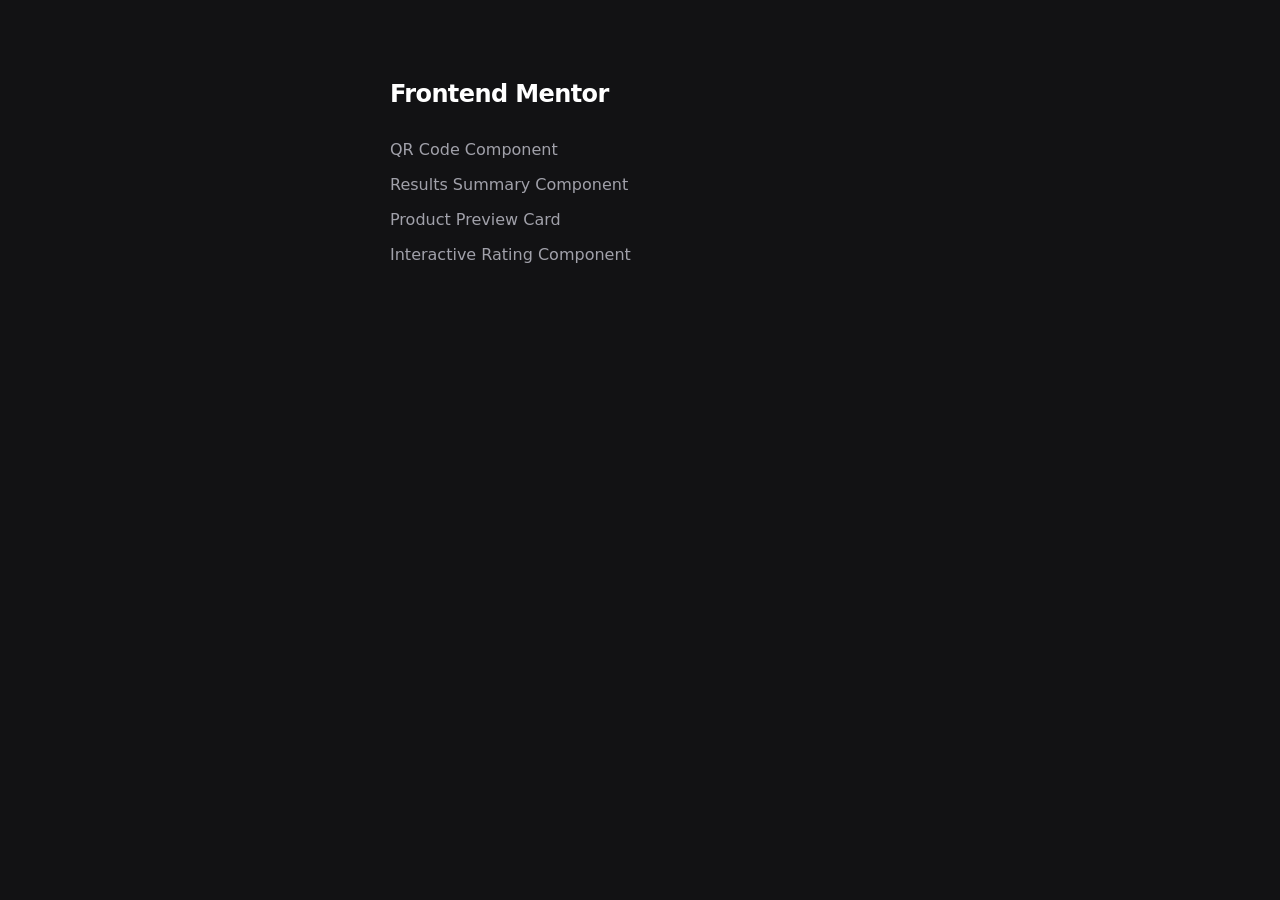
==== index.html @ f80be7c2 "Add initial index.html with basic structure" ====
<!-- yes, this single index file is entirely generated by AI. -->
<!DOCTYPE html>
<html lang="en">
<head>
    <meta charset="UTF-8">
    <meta name="viewport" content="width=device-width, initial-scale=1.0">
    <title>Frontend Mentor Solutions</title>
    <style>
        /* Modern, minimalist dark mode reset */
        body {
            font-family: system-ui, -apple-system, sans-serif;
            background-color: #121214;
            color: #e4e4e7;
            max-width: 500px;
            margin: 80px auto;
            padding: 0 24px;
            -webkit-font-smoothing: antialiased;
        }

        h1 {
            font-size: 1.5rem;
            font-weight: 600;
            letter-spacing: -0.025em;
            margin-bottom: 32px;
            color: #ffffff;
        }

        ul {
            list-style: none;
            padding: 0;
            margin: 0;
        }

        li {
            margin: 16px 0;
        }

        /* Clean, borderless links with a smooth fade */
        a {
            color: #a1a1aa;
            text-decoration: none;
            font-size: 1rem;
            transition: color 0.2s ease;
            display: inline-block;
        }

        a:hover {
            color: #38bdf8; /* Subtle electric blue pop on hover */
        }
    </style>
</head>
<body>

    <h1>Frontend Mentor</h1>
    
    <ul>
        <li><a href="./qr-code-component/index.html" target="_blank">QR Code Component</a></li>
        <li><a href="./results-summary-component/index.html" target="_blank">Results Summary Component</a></li>
        <li><a href="./product-preview-card/index.html" target="_blank">Product Preview Card</a></li>
        <li><a href="./interactive-rating-component/index.html" target="_blank">Interactive Rating Component</a></li>
    </ul>

</body>
</html>
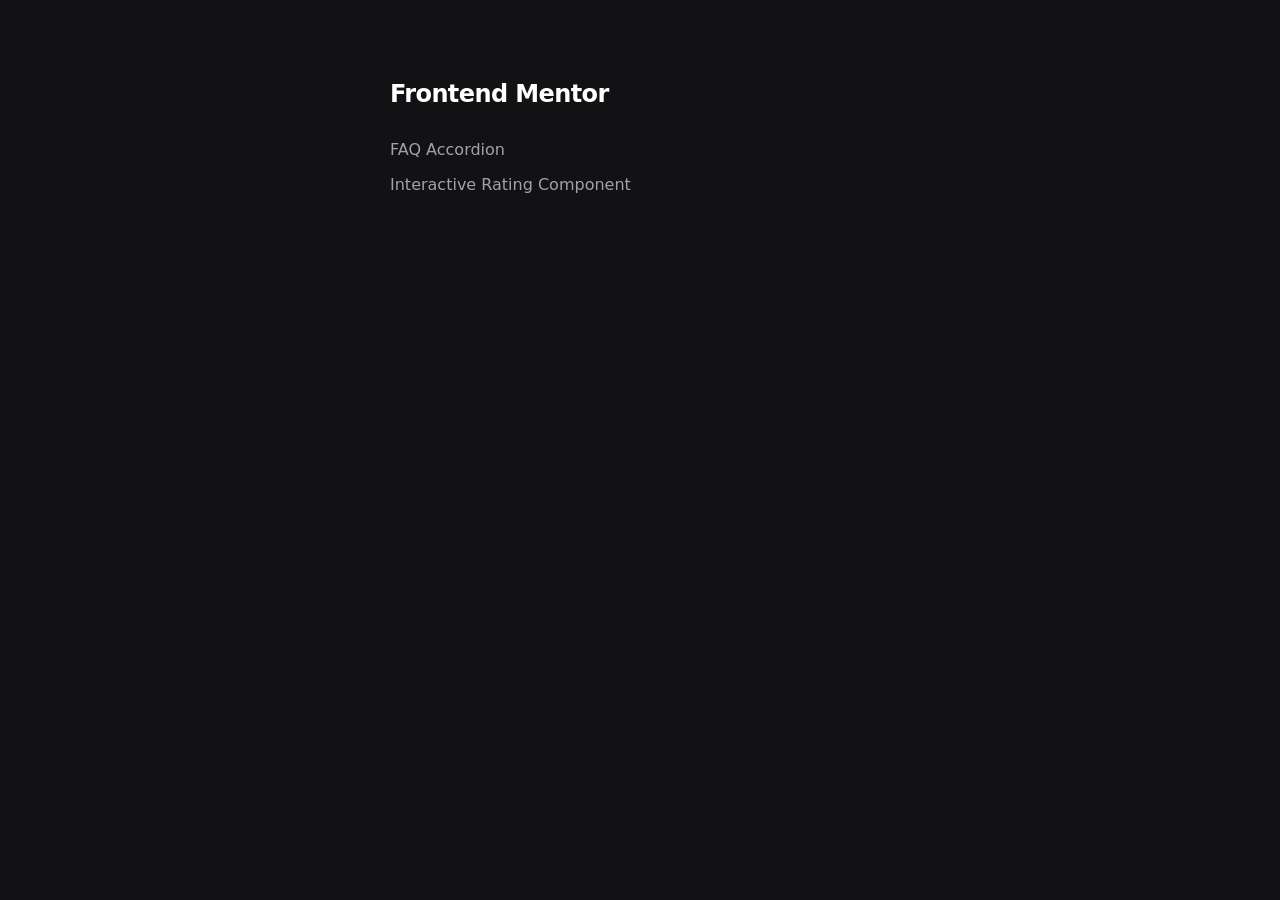
==== commit eb8d51ed: "Update links in index.html for components" ====
--- a/index.html
+++ b/index.html
@@ -54,10 +54,8 @@
     <h1>Frontend Mentor</h1>
     
     <ul>
-        <li><a href="./qr-code-component/index.html" target="_blank">QR Code Component</a></li>
-        <li><a href="./results-summary-component/index.html" target="_blank">Results Summary Component</a></li>
-        <li><a href="./product-preview-card/index.html" target="_blank">Product Preview Card</a></li>
-        <li><a href="./interactive-rating-component/index.html" target="_blank">Interactive Rating Component</a></li>
+        <li><a href="./faq-accordion" target="_blank">FAQ Accordion</a></li>
+        <li><a href="./interactive-rating-component" target="_blank">Interactive Rating Component</a></li>
     </ul>
 
 </body>
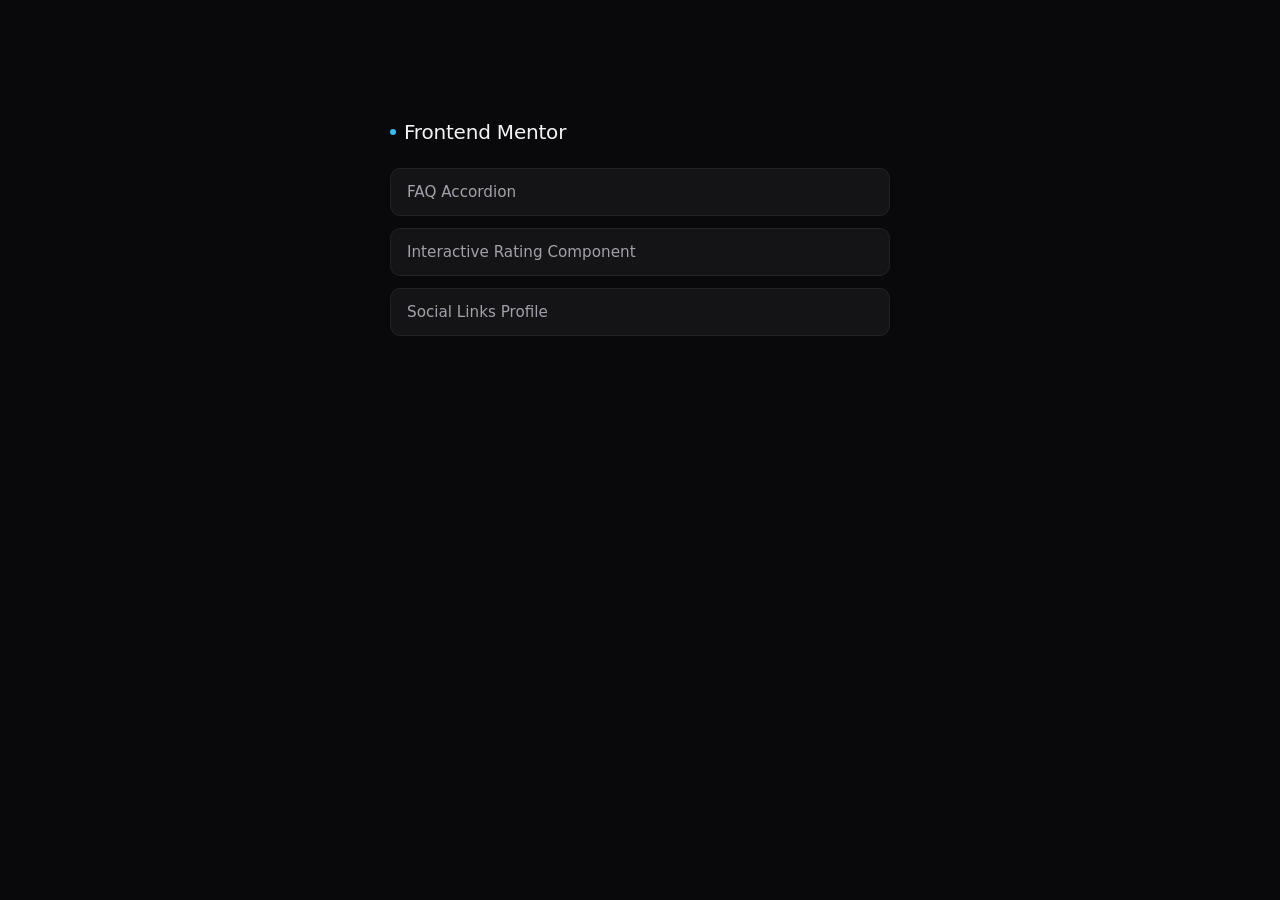
==== commit 8ff33c8c: "Refine styles and update link target attributes" ====
--- a/index.html
+++ b/index.html
@@ -9,43 +9,80 @@
         /* Modern, minimalist dark mode reset */
         body {
             font-family: system-ui, -apple-system, sans-serif;
-            background-color: #121214;
+            background-color: #09090b; /* Slightly deeper, premium dark */
             color: #e4e4e7;
             max-width: 500px;
-            margin: 80px auto;
+            margin: 120px auto; /* More breathing room at the top */
             padding: 0 24px;
             -webkit-font-smoothing: antialiased;
         }
 
         h1 {
-            font-size: 1.5rem;
-            font-weight: 600;
-            letter-spacing: -0.025em;
-            margin-bottom: 32px;
-            color: #ffffff;
+            font-size: 1.25rem; /* Slightly smaller, more elegant */
+            font-weight: 500;
+            letter-spacing: -0.01em;
+            margin-bottom: 24px;
+            color: #f4f4f5;
+            display: flex;
+            align-items: center;
+            gap: 8px;
+        }
+
+        /* Subtle indicator dot next to title */
+        h1::before {
+            content: '';
+            display: inline-block;
+            width: 6px;
+            height: 6px;
+            background-color: #38bdf8;
+            border-radius: 50%;
         }
 
         ul {
             list-style: none;
             padding: 0;
             margin: 0;
+            display: flex;
+            flex-direction: column;
+            gap: 12px; /* Uniform spacing */
         }
 
-        li {
-            margin: 16px 0;
-        }
-
-        /* Clean, borderless links with a smooth fade */
+        /* Elegant, fully clickable row */
         a {
             color: #a1a1aa;
             text-decoration: none;
-            font-size: 1rem;
-            transition: color 0.2s ease;
-            display: inline-block;
+            font-size: 0.95rem;
+            display: flex;
+            justify-content: space-between;
+            align-items: center;
+            padding: 14px 16px;
+            background-color: #141416;
+            border: 1px solid #222226;
+            border-radius: 10px;
+            transition: all 0.2s cubic-bezier(0.4, 0, 0.2, 1);
         }
 
+        /* Hover states */
         a:hover {
-            color: #38bdf8; /* Subtle electric blue pop on hover */
+            color: #ffffff;
+            background-color: #18181c;
+            border-color: #38bdf8; /* Uses your electric blue for a crisp border */
+            transform: translateY(-1px); /* Micro-interaction */
+        }
+
+        /* Sleek disclosure arrow that reveals on hover */
+        a::after {
+            content: '→';
+            font-family: monospace;
+            color: #38bdf8;
+            opacity: 0;
+            transform: translateX(-6px);
+            transition: all 0.2s ease;
+        }
+
+        a:hover::after {
+            opacity: 1;
+            transform: translateX(0);
         }
     </style>
 </head>
@@ -56,6 +93,7 @@
     <ul>
         <li><a href="./faq-accordion" target="_blank">FAQ Accordion</a></li>
         <li><a href="./interactive-rating-component" target="_blank">Interactive Rating Component</a></li>
+        <li><a href="./social-links-profile" target="_blank">Social Links Profile</a></li>
     </ul>
 
 </body>
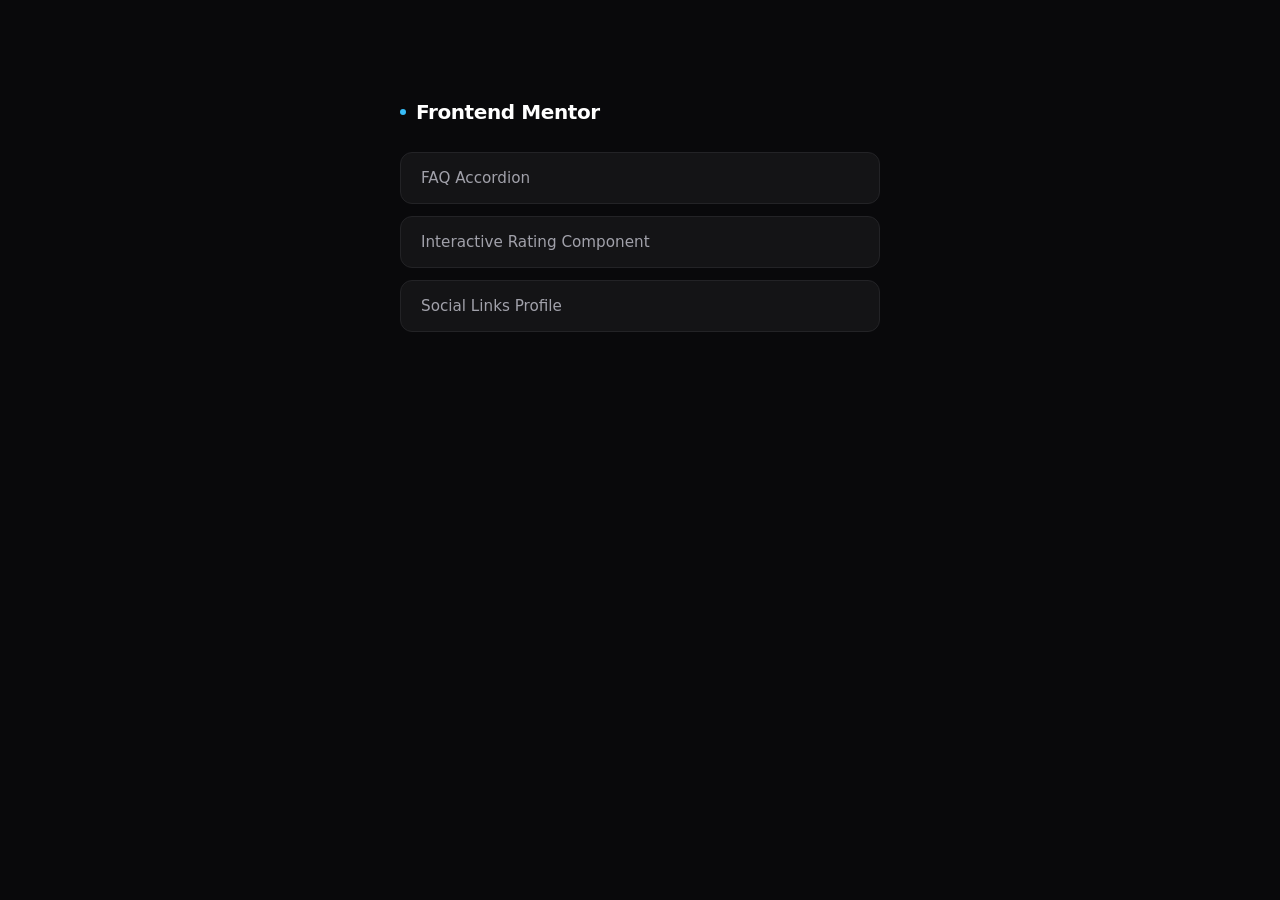
==== commit acb020df: "Update index.html" ====
--- a/index.html
+++ b/index.html
@@ -1,4 +1,3 @@
-<!-- yes, this single index file is entirely generated by AI. -->
 <!DOCTYPE html>
 <html lang="en">
 <head>
@@ -9,32 +8,32 @@
         /* Modern, minimalist dark mode reset */
         body {
             font-family: system-ui, -apple-system, sans-serif;
-            background-color: #09090b; /* Slightly deeper, premium dark */
+            background-color: #09090b;
             color: #e4e4e7;
-            max-width: 500px;
-            margin: 120px auto; /* More breathing room at the top */
+            max-width: 480px;
+            margin: 100px auto;
             padding: 0 24px;
             -webkit-font-smoothing: antialiased;
         }
 
         h1 {
-            font-size: 1.25rem; /* Slightly smaller, more elegant */
-            font-weight: 500;
-            letter-spacing: -0.01em;
-            margin-bottom: 24px;
-            color: #f4f4f5;
+            font-size: 1.25rem;
+            font-weight: 600;
+            letter-spacing: -0.02em;
+            margin-bottom: 28px;
+            color: #ffffff;
             display: flex;
             align-items: center;
-            gap: 8px;
+            gap: 10px;
         }
 
-        /* Subtle indicator dot next to title */
+        /* Subtle accent dot next to the title */
         h1::before {
             content: '';
             display: inline-block;
             width: 6px;
             height: 6px;
-            background-color: #38bdf8;
+            background-color: #38bdf8; /* Electric blue accent */
             border-radius: 50%;
         }
 
@@ -42,42 +41,41 @@
             list-style: none;
             padding: 0;
             margin: 0;
-            display: flex;
-            flex-direction: column;
-            gap: 12px; /* Uniform spacing */
         }
 
-        /* Elegant, fully clickable row */
+        li {
+            margin-bottom: 12px;
+        }
+
+        /* Turned links into clean, tactile container rows */
         a {
+            display: flex;
+            justify-content: space-between;
+            align-items: center;
             color: #a1a1aa;
             text-decoration: none;
             font-size: 0.95rem;
-            display: flex;
-            justify-content: space-between;
-            align-items: center;
-            padding: 14px 16px;
+            padding: 16px 20px;
             background-color: #141416;
-            border: 1px solid #222226;
-            border-radius: 10px;
-            transition: all 0.2s cubic-bezier(0.4, 0, 0.2, 1);
+            border: 1px solid #232326;
+            border-radius: 12px;
+            transition: transform 0.2s ease, border-color 0.2s ease, color 0.2s ease;
         }
 
-        /* Hover states */
         a:hover {
             color: #ffffff;
-            background-color: #18181c;
-            border-color: #38bdf8; /* Uses your electric blue for a crisp border */
-            transform: translateY(-1px); /* Micro-interaction */
+            border-color: #3f3f46;
+            background-color: #18181b;
+            transform: translateY(-1px); /* Slight lift on hover */
         }
 
-        /* Sleek disclosure arrow that reveals on hover */
+        /* A smooth, modern arrow reveal */
         a::after {
             content: '→';
-            font-family: monospace;
-            color: #38bdf8;
             opacity: 0;
             transform: translateX(-6px);
             transition: all 0.2s ease;
+            color: #38bdf8;
         }
 
         a:hover::after {
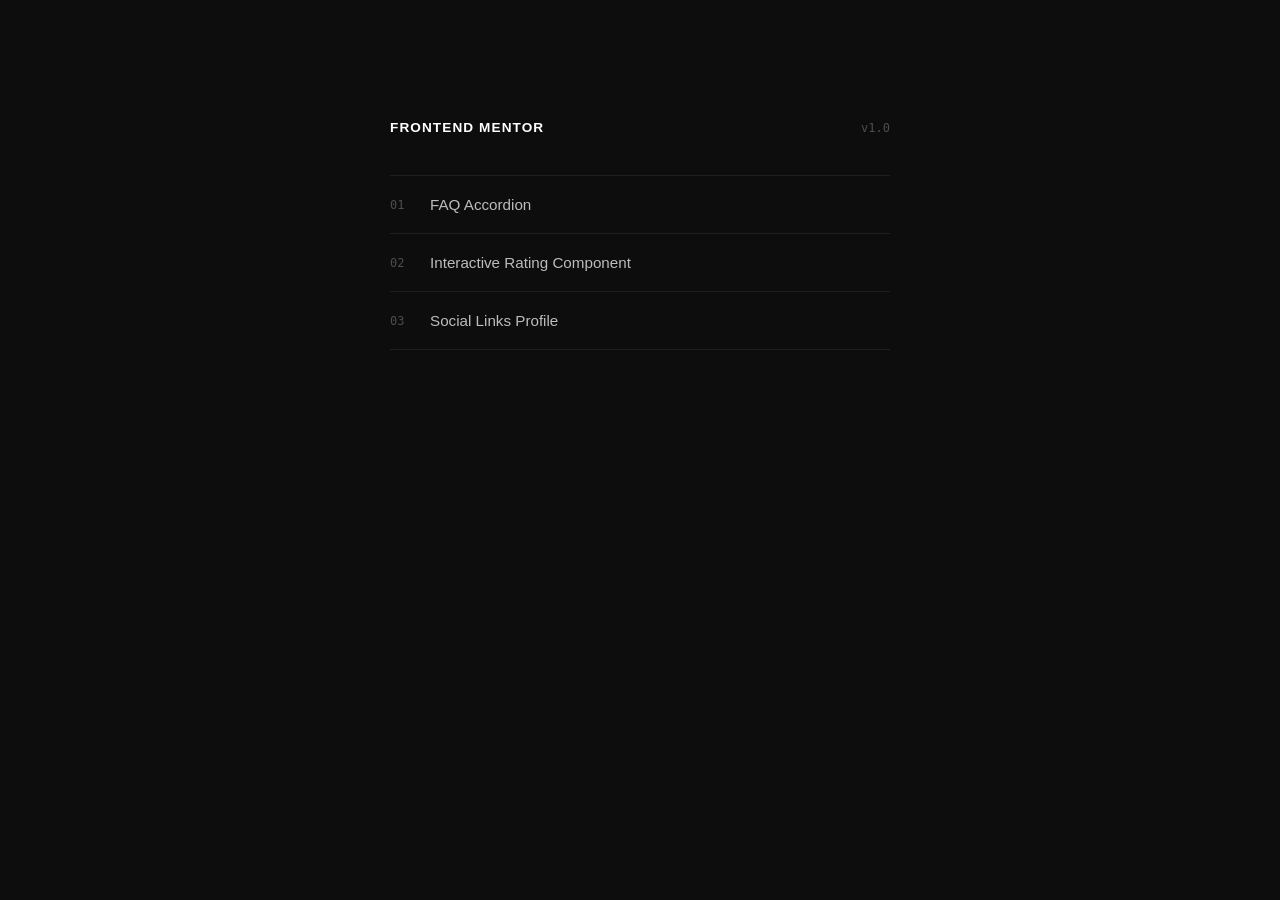
==== commit e989b3ba: "Update index.html" ====
--- a/index.html
+++ b/index.html
@@ -5,93 +5,105 @@
     <meta name="viewport" content="width=device-width, initial-scale=1.0">
     <title>Frontend Mentor Solutions</title>
     <style>
-        /* Modern, minimalist dark mode reset */
+        /* Minimalist, typographic dark mode */
         body {
-            font-family: system-ui, -apple-system, sans-serif;
-            background-color: #09090b;
-            color: #e4e4e7;
-            max-width: 480px;
-            margin: 100px auto;
+            font-family: -apple-system, BlinkMacSystemFont, "Segoe UI", Roboto, sans-serif;
+            background-color: #0d0d0e;
+            color: #949499;
+            max-width: 500px;
+            margin: 120px auto;
             padding: 0 24px;
             -webkit-font-smoothing: antialiased;
         }
 
-        h1 {
-            font-size: 1.25rem;
-            font-weight: 600;
-            letter-spacing: -0.02em;
-            margin-bottom: 28px;
-            color: #ffffff;
+        header {
             display: flex;
-            align-items: center;
-            gap: 10px;
+            justify-content: space-between;
+            align-items: baseline;
+            margin-bottom: 40px;
         }
 
-        /* Subtle accent dot next to the title */
-        h1::before {
-            content: '';
-            display: inline-block;
-            width: 6px;
-            height: 6px;
-            background-color: #38bdf8; /* Electric blue accent */
-            border-radius: 50%;
+        h1 {
+            font-size: 0.85rem;
+            font-weight: 600;
+            text-transform: uppercase;
+            letter-spacing: 0.08em;
+            color: #ffffff;
+            margin: 0;
+        }
+
+        .counter {
+            font-family: ui-monospace, SFMono-Regular, monospace;
+            font-size: 0.75rem;
+            color: #4c4c52;
         }
 
         ul {
             list-style: none;
             padding: 0;
             margin: 0;
+            border-top: 1px solid #1f1f23;
         }
 
         li {
-            margin-bottom: 12px;
+            border-bottom: 1px solid #1f1f23;
         }
 
-        /* Turned links into clean, tactile container rows */
+        /* Clean, line-item interaction instead of bulky cards */
         a {
             display: flex;
-            justify-content: space-between;
             align-items: center;
-            color: #a1a1aa;
+            color: #bcbcbf;
             text-decoration: none;
             font-size: 0.95rem;
-            padding: 16px 20px;
-            background-color: #141416;
-            border: 1px solid #232326;
-            border-radius: 12px;
-            transition: transform 0.2s ease, border-color 0.2s ease, color 0.2s ease;
+            padding: 20px 0;
+            transition: color 0.2s ease, padding-left 0.2s ease;
         }
 
+        /* Monospace numbering gives a deliberate, curated feel */
+        a .index {
+            font-family: ui-monospace, SFMono-Regular, monospace;
+            font-size: 0.75rem;
+            color: #4c4c52;
+            margin-right: 24px;
+            width: 16px;
+            transition: color 0.2s ease;
+        }
+
+        /* Subtle human touch: text shifts slightly right on hover */
         a:hover {
             color: #ffffff;
-            border-color: #3f3f46;
-            background-color: #18181b;
-            transform: translateY(-1px); /* Slight lift on hover */
+            padding-left: 6px;
         }
 
-        /* A smooth, modern arrow reveal */
-        a::after {
-            content: '→';
-            opacity: 0;
-            transform: translateX(-6px);
-            transition: all 0.2s ease;
-            color: #38bdf8;
-        }
-
-        a:hover::after {
-            opacity: 1;
-            transform: translateX(0);
+        a:hover .index {
+            color: #a1a1aa;
         }
     </style>
 </head>
 <body>
 
-    <h1>Frontend Mentor</h1>
+    <header>
+        <h1>Frontend Mentor</h1>
+        <span class="counter">v1.0</span>
+    </header>
     
     <ul>
-        <li><a href="./faq-accordion" target="_blank">FAQ Accordion</a></li>
-        <li><a href="./interactive-rating-component" target="_blank">Interactive Rating Component</a></li>
-        <li><a href="./social-links-profile" target="_blank">Social Links Profile</a></li>
+        <li>
+            <a href="./faq-accordion" target="_blank">
+                <span class="index">01</span>FAQ Accordion
+            </a>
+        </li>
+        <li>
+            <a href="./interactive-rating-component" target="_blank">
+                <span class="index">02</span>Interactive Rating Component
+            </a>
+        </li>
+        <li>
+            <a href="./social-links-profile" target="_blank">
+                <span class="index">03</span>Social Links Profile
+            </a>
+        </li>
     </ul>
 
 </body>
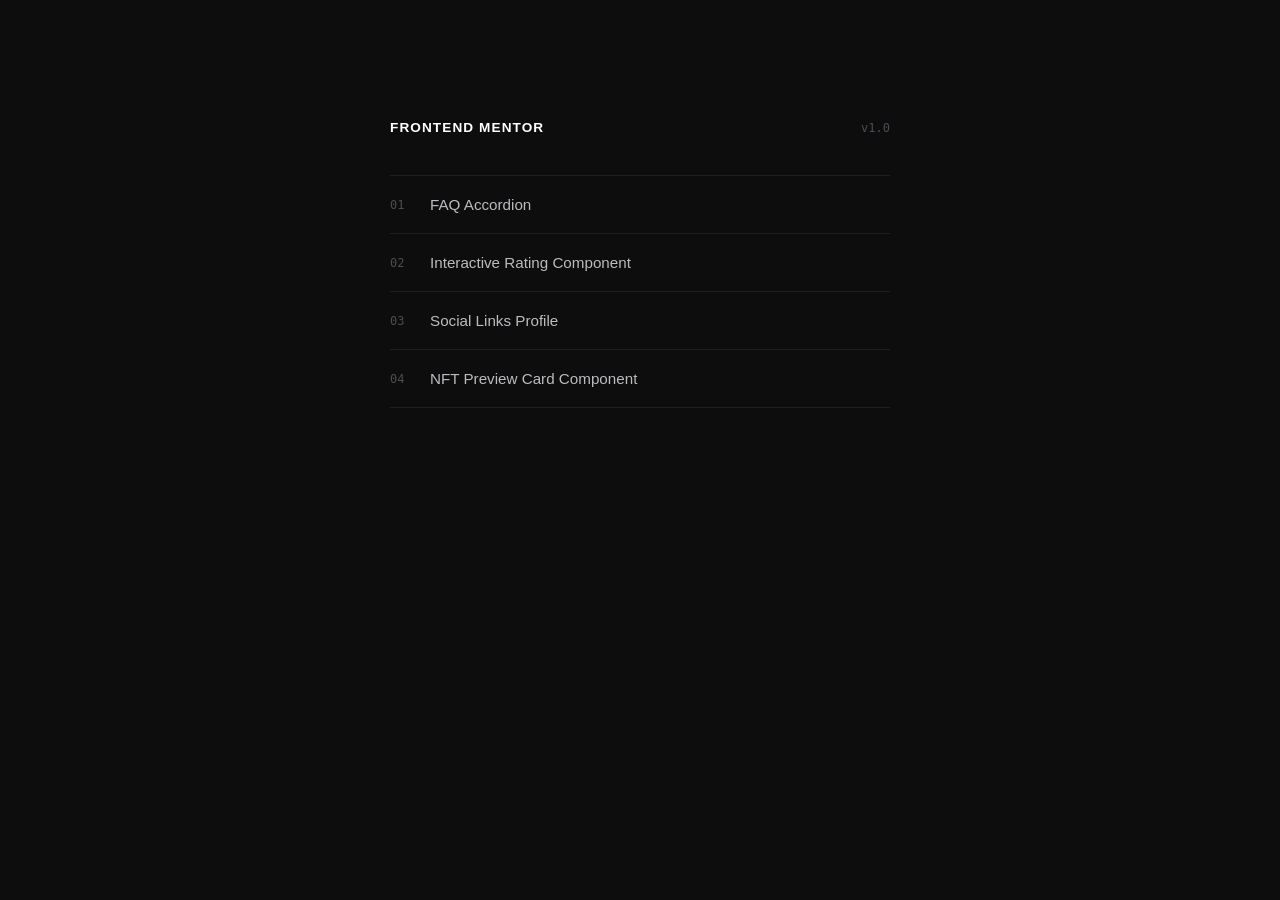
==== commit 848ecc89: "Add NFT Preview Card Component link to index.html" ====
--- a/index.html
+++ b/index.html
@@ -90,7 +90,7 @@
     
     <ul>
         <li>
-            <a href="./faq-accordion" target="_blank">
+            <a href="./faq-accordion/CSS_SOLUTION" target="_blank">
                 <span class="index">01</span>FAQ Accordion
             </a>
         </li>
@@ -104,7 +104,11 @@
                 <span class="index">03</span>Social Links Profile
             </a>
         </li>
+        <li>
+            <a href="./nft-preview-card-component" target="_blank">
+                <span class="index">04</span> NFT Preview Card Component
+            </a>
+        </li>
     </ul>
-
 </body>
 </html>
